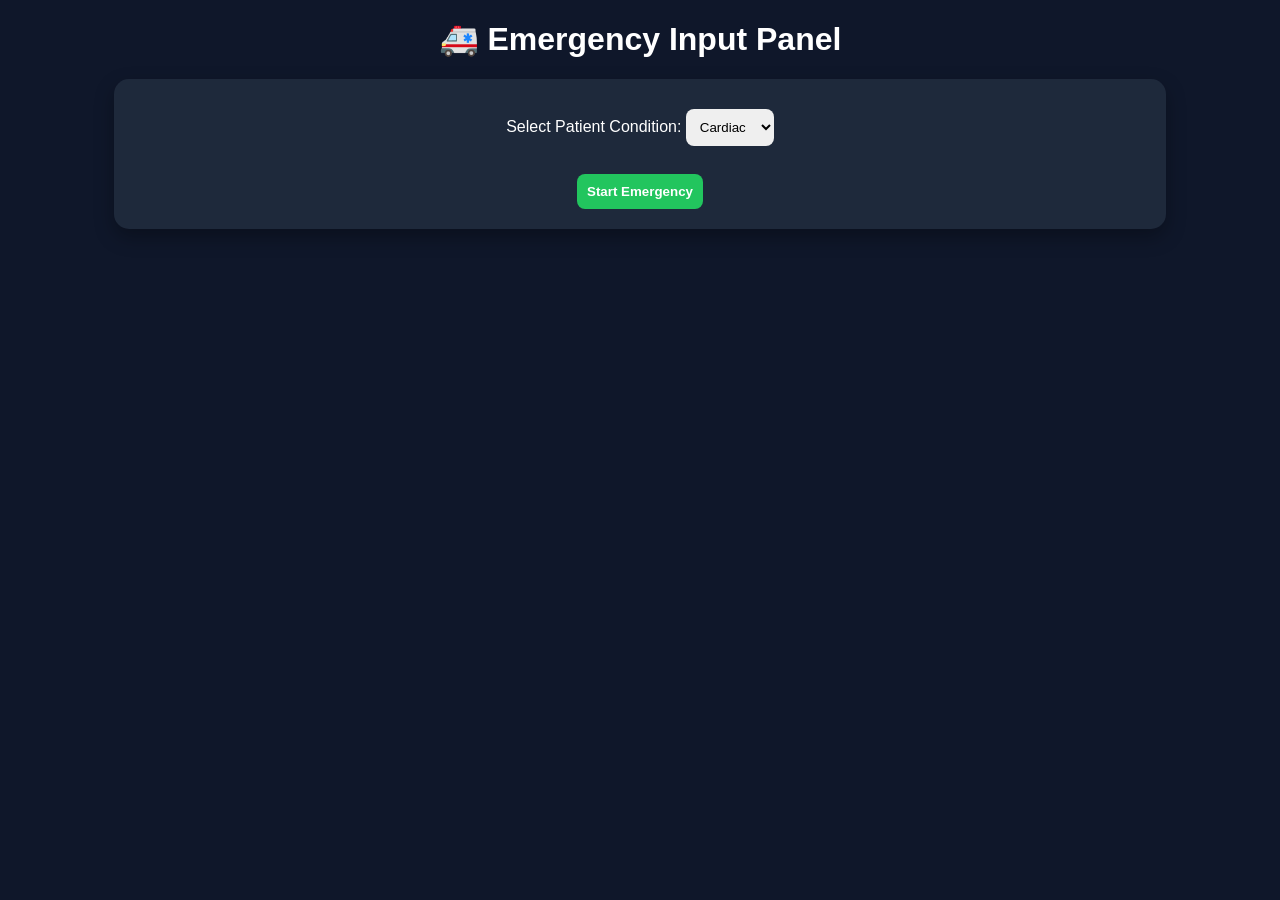
==== neuro 2/index.html @ fe1b1128 "Add files via upload" ====
<!DOCTYPE html>
<html>
<head>
  <title>Neuro-Traffic | Doctor Panel</title>
  <link rel="stylesheet" href="style.css">
</head>

<body>

  <h1>🚑 Emergency Input Panel</h1>

  <div class="panel">
    <label>Select Patient Condition:</label>
    <select id="condition">
      <option value="cardiac">Cardiac</option>
      <option value="neuro">Neuro</option>
      <option value="general">General</option>
    </select>

    <br><br>

    <button onclick="startEmergency()">Start Emergency</button>
  </div>

  <script>
    function startEmergency() {
      const condition = document.getElementById("condition").value;
      localStorage.setItem("condition", condition);
      window.location.href = "dashboard.html";
    }
  </script>

</body>
</html>
---- neuro 2/style.css ----
body {
  font-family: 'Segoe UI', sans-serif;
  background: #0f172a;
  color: white;
  text-align: center;
}

h1 {
  margin-top: 20px;
}

.panel, #dashboard {
  background: #1e293b;
  border-radius: 15px;
  padding: 20px;
  width: 80%;
  margin: 20px auto;
  box-shadow: 0 8px 20px rgba(0,0,0,0.3);
}

select, button {
  padding: 10px;
  border-radius: 8px;
  border: none;
  margin-top: 10px;
}

button {
  background: #22c55e;
  color: white;
  cursor: pointer;
  font-weight: bold;
}

#map {
  height: 400px;
  width: 85%;
  margin: auto;
  border-radius: 15px;
  overflow: hidden;
}
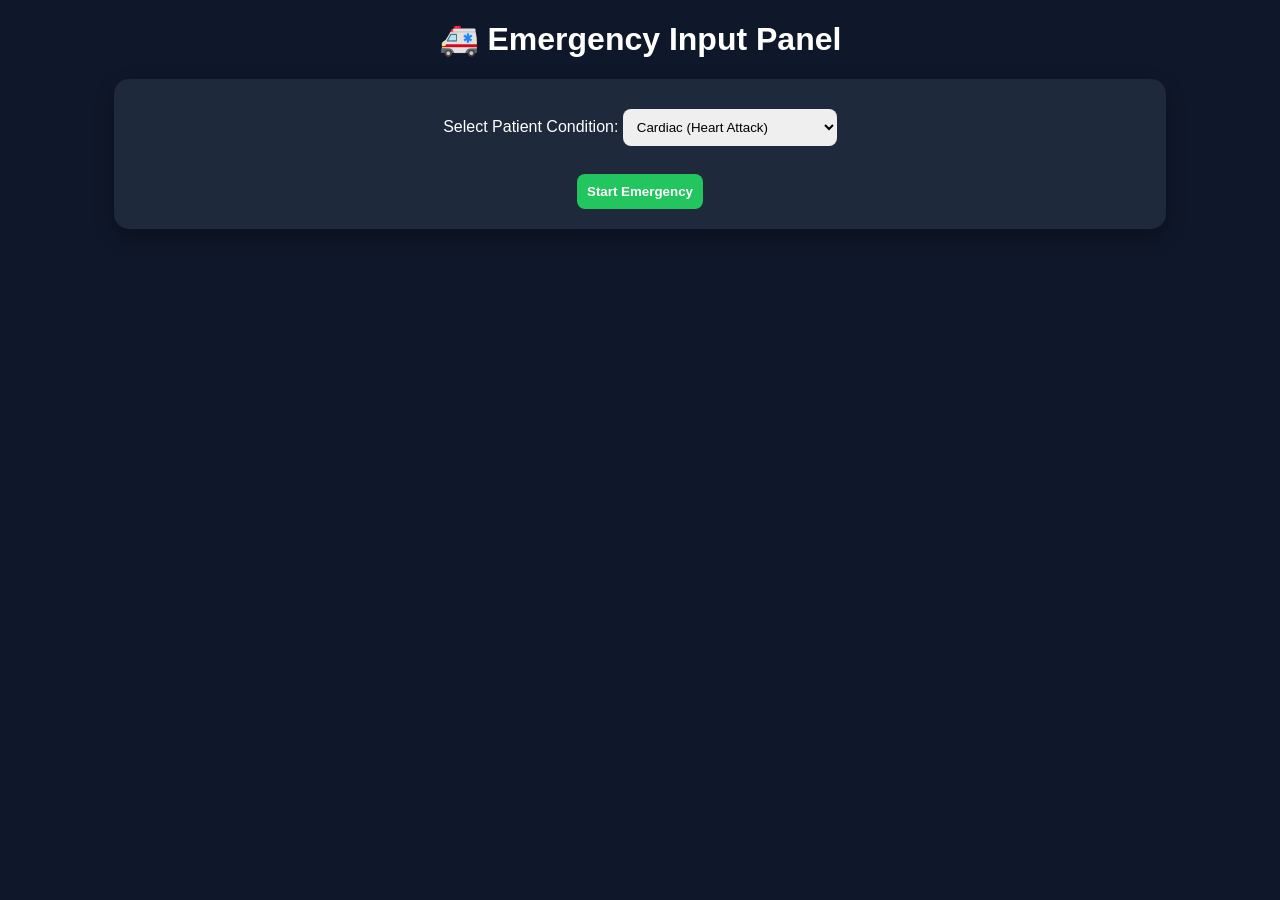
==== commit 888fd424: "Update index.html" ====
--- a/neuro 2/index.html
+++ b/neuro 2/index.html
@@ -12,9 +12,16 @@
   <div class="panel">
     <label>Select Patient Condition:</label>
     <select id="condition">
-      <option value="cardiac">Cardiac</option>
-      <option value="neuro">Neuro</option>
-      <option value="general">General</option>
+  <option value="cardiac">Cardiac (Heart Attack)</option>
+  <option value="neuro">Neuro (Head Injury)</option>
+  <option value="trauma">Trauma (Accident)</option>
+  <option value="maternity">Pregnancy / Delivery</option>
+  <option value="pediatric">Child Emergency</option>
+  <option value="general">General Illness</option>
+  <option value="pulmonology">Respiratory (Breathing Issue)</option>
+<option value="urology">Urology (Kidney/Urinary)</option>
+
+</select>
     </select>
 
     <br><br>
@@ -31,4 +38,4 @@
   </script>
 
 </body>
-</html>+</html>
